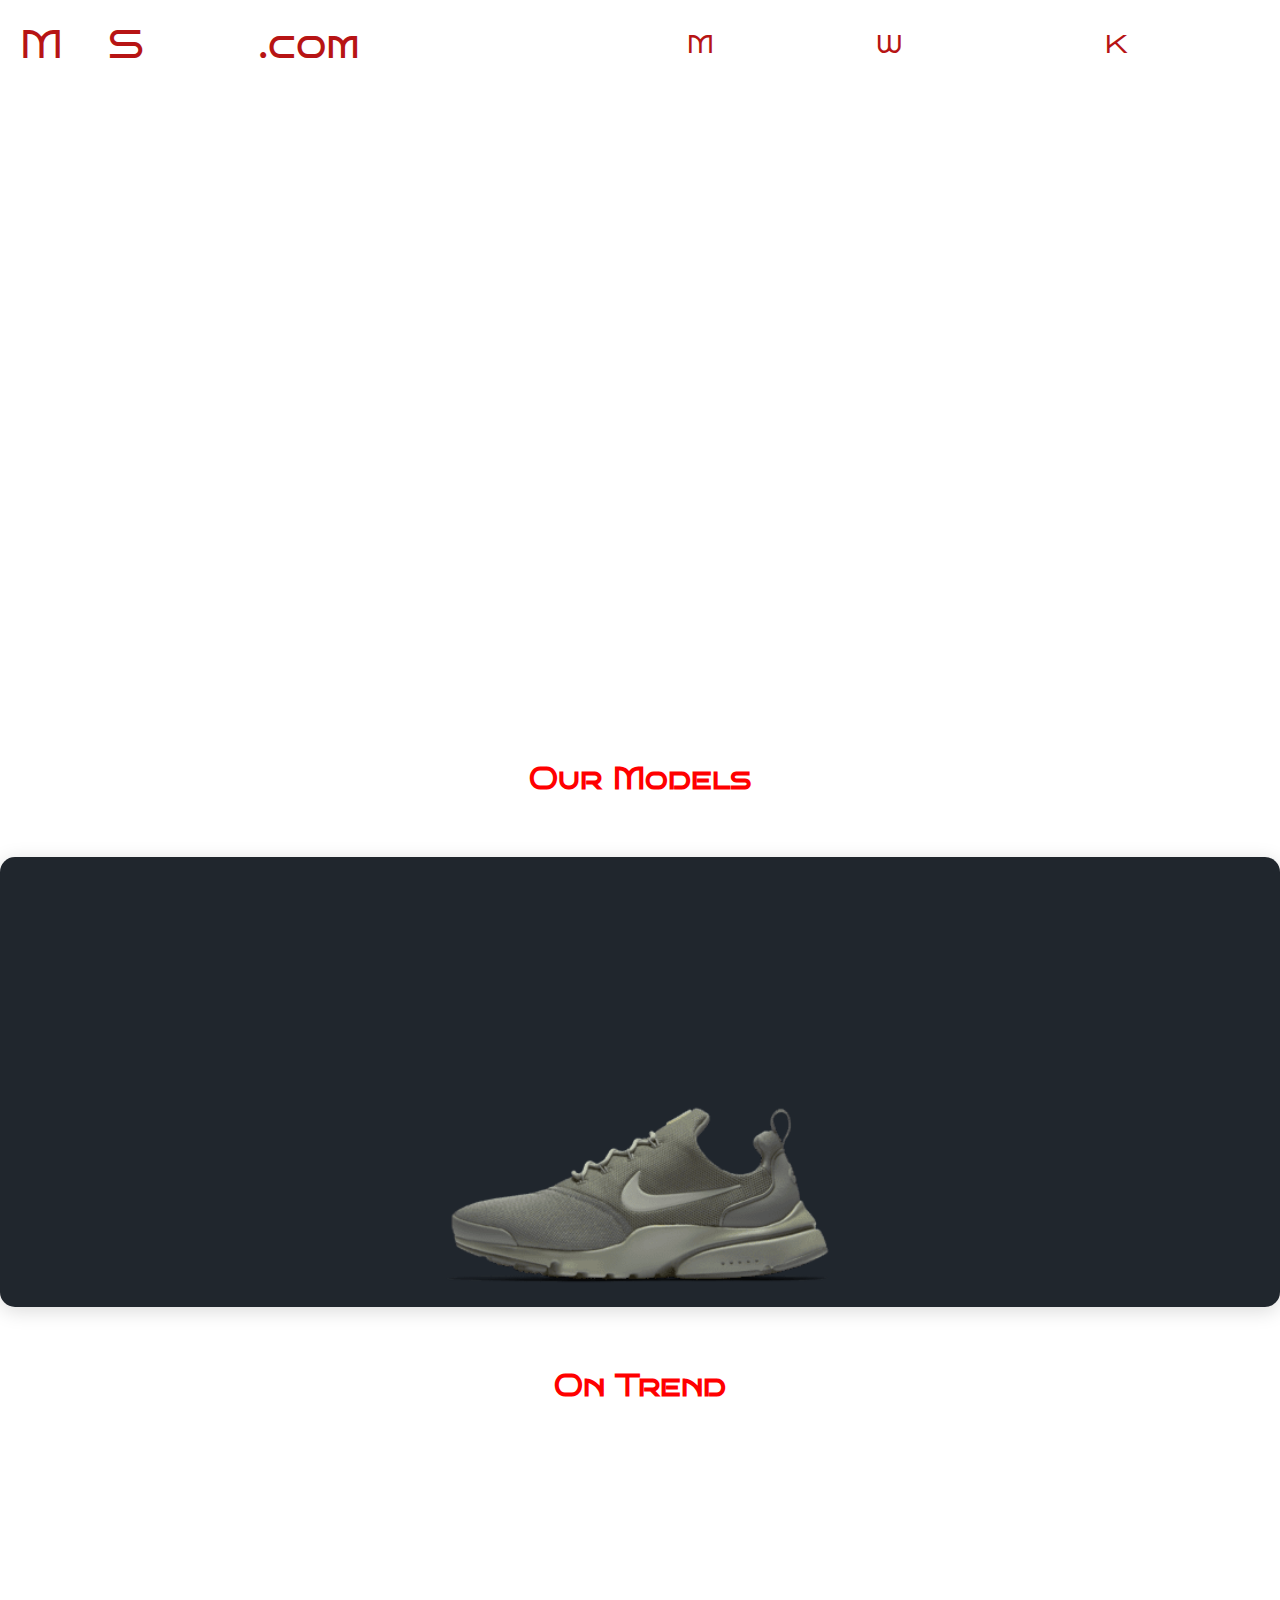
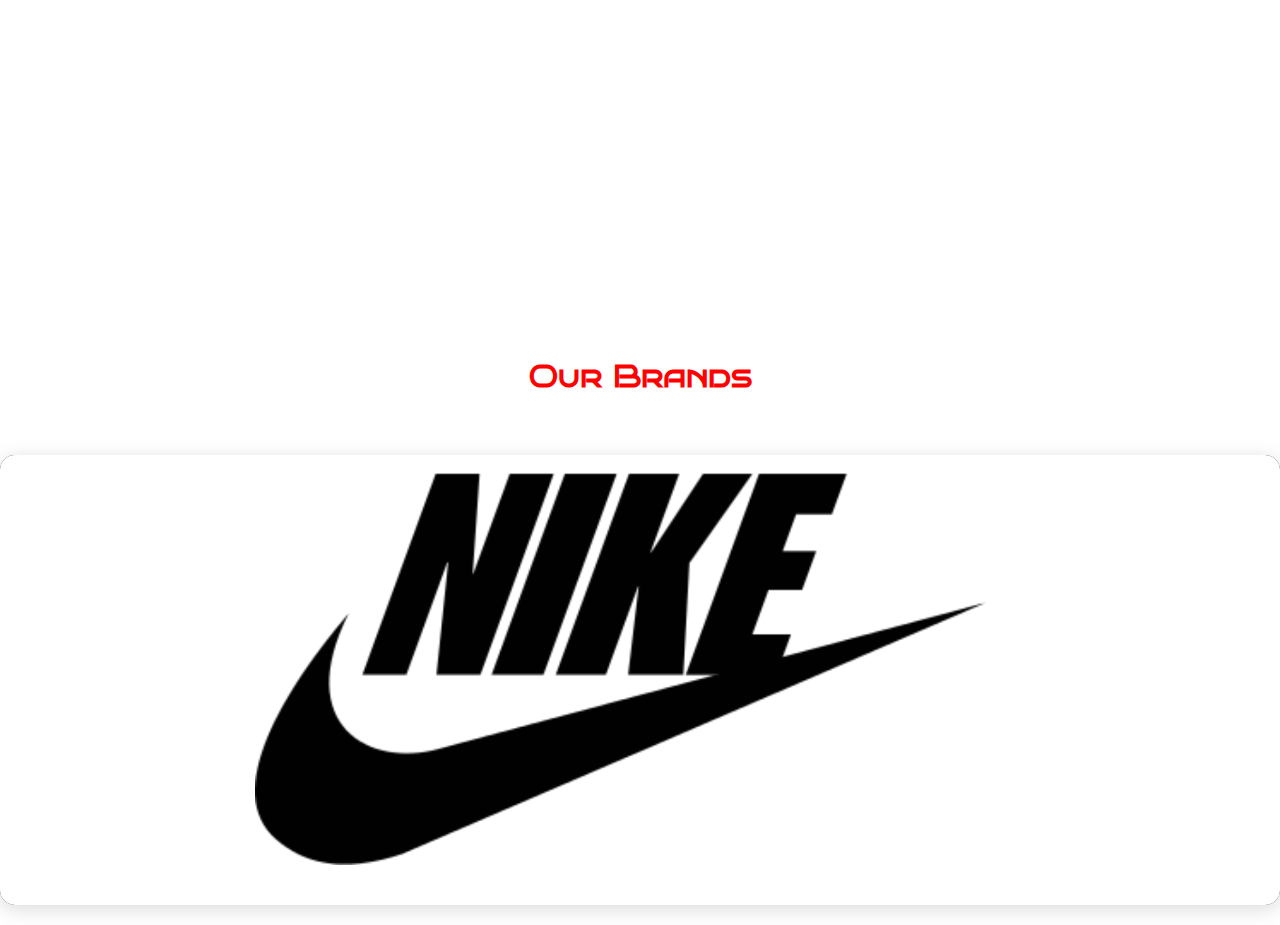
==== pages/landing-page/index.html @ 6eee3ecc "init project after merge" ====
<!DOCTYPE html>
<html lang="en">

<head>
    <meta charset="UTF-8">
    <meta name="viewport" content="width=device-width, initial-scale=1.0">
    <title>Document</title>
    <link href="https://cdnjs.cloudflare.com/ajax/libs/font-awesome/6.5.1/css/all.min.css" rel="stylesheet">
    <link rel="stylesheet" href="style.css">
</head>

<body>
    <header>
        <nav>
            <h1 class="logo"><span>M</span>y <span>S</span>hoes<span>.com</span></h1>
            <input type="checkbox" id="menu-toggle">
            <label for="menu-toggle" class="hamburger">
                <i class="fa-solid fa-bars"></i>
            </label>
            <ul>
                <li class="category"><a href="#"><span>M</span>en</a>
                    <ul>
                        <li><a href="#">City</a></li>
                        <li><a href="#">Baskets</a></li>
                    </ul>
                </li>
                <li class="category"><a href="#"><span>W</span>omen</a>
                    <ul>
                        <li><a href="#">City</a></li>
                        <li><a href="#">Baskets</a></li>
                    </ul>
                </li>
                <li class="category"><a href="#"><span>K</span>ids</a>
                    <ul>
                        <li><a href="#">City</a></li>
                        <li><a href="#">Baskets</a></li>
                    </ul>
                </li>
            </ul>
        </nav>
    </header>
    
    <main>
        <section>
            <h2>Our Models</h2>
            <div class="slider-container">
                <div class="slider1">
                    <img src="../../images/landing-images/chaussure1.png" alt="image1">
                    <img src="../../images/landing-images/chaussure2.png" alt="image2">
                    <img src="../../images/landing-images/chaussure3.png" alt="image3">
                    <img src="../../images/landing-images/chaussure1.png" alt="image1">
                </div>
            </div>

            <section>
                <h2>On Trend</h2>
                <div class="video-container">
                    <iframe class="video-pub"
                        src="https://www.youtube.com/embed/FvAmB_xBCd0?playsinline=1&autoplay=1&mute=1&loop=1&playlist=FvAmB_xBCd0&controls=0&modestbranding=1&showinfo=0&disablekb=1&fs=0&rel=0&origin=http://example.com&iv_load_policy=3"
                        title="YouTube video player" frameborder="0"
                        allow="accelerometer; autoplay; clipboard-write; encrypted-media; gyroscope; picture-in-picture; web-share"
                        allowfullscreen>
                    </iframe>
                </div>
            </section>

            <h2>Our Brands</h2>
            <div class="slider-container">
                <div class="slider2">
                    <img src="../../images/landing-images/logo1.png" alt="">
                    <img src="../../images/landing-images/logo2.png" alt="">
                    <img src="../../images/landing-images/logo3.png" alt="">
                    <img src="../../images/landing-images/logo1.png" alt="">
                </div>
            </div>

        </section>
    </main>
    
</body>
</html>
---- pages/landing-page/style.css ----
@import url('https://fonts.googleapis.com/css2?family=Bruno+Ace+SC&display=swap');

:root {
    --primary-color: rgb(183, 20, 20);
}

* {
    margin: 0;
    padding: 0;
    box-sizing: border-box;
    list-style: none;
    text-decoration: none;
    font-family: "Bruno Ace SC", serif;
}

header {
    background: url(https://cdn.pixabay.com/photo/2016/12/11/12/41/shoes-1899327_1280.jpg);
    background-position: center;
    background-size: cover;
    width: 100%;
    height: 80vh;
}

nav {
    display: flex;
    justify-content: space-between;
    align-items: center;
}

nav .logo{
    color: white;
    font-size: 40px;
    font-weight: 400;
    padding: 20px;
}
h2{
    text-align: center;
    color: red;
    font-size: 30px;
    padding: 40px;
}

nav ul {
    margin-right: 50px;
}

nav ul li {
    display: inline-block;
    padding: 20px 60px;
}

nav ul li a {
    display: inline-block;
    color: white;
    font-size: 25px;
    transition: 0.5s;
}

nav ul li a:hover {
    color: var(--primary-color);
    text-decoration: underline;
    text-decoration-color: white;
    transform: scale(1.2);
}

#menu-toggle {
    display: none;
}

.hamburger {
    display: none;
    font-size: 30px;
    color: var(--primary-color);
    cursor: pointer;
    position: absolute;
    top: 15px;
    right: 20px;
}

span {
    color: var(--primary-color);
}

.category {
    position: relative;
}

.category ul {
    position: absolute;
    top: 60px;
    left: 0;
    display: none;
    background-color: rgba(188, 184, 184, 0.297);
    transition: 0.3s;
}

.category:hover ul {
    display: flex;
    flex-direction: column;
}

.video-container {
    position: relative;
    width: 100%;
    margin-top: 20px;
}

.video-pub {
    width: 100%;
    height: 450px;
    pointer-events: none;
    user-select: none;
}

.slider-container {
    max-width: 100%;
    height: 450px;
    margin: 20px 0;
    border-radius: 15px;
    overflow: hidden;
    background-color: #20262d;
    box-shadow: 0 4px 20px rgba(0, 0, 0, 0.15);
}

.slider1 {
    display: flex;
}

.slider1 img {
    flex-shrink: 0;
    padding: 70px 0;
    width: 100%;
    height: 600px;
    object-fit: contain;
    object-position: center;
    animation: slider-horizontal 15s linear infinite;
}

@keyframes slider-horizontal {
    0% {
        transform: translateX(0);
    }
    100% {
        transform: translateX(-300%);
    }
}

.slider2 {
    height: 100%;
    display: flex;
    flex-direction: column;
    overflow: hidden;
}

.slider2 img{
    flex-shrink: 0;
    padding-bottom: 40px;
    width: 100%;
    height: 450px;
    object-fit: contain;
    object-position: center;
    background-color: white;
    animation: slider-vertical 15s linear infinite;
}

@keyframes slider-vertical {
    0% {
        transform: translateY(0);
    }
    100% {
        transform: translateY(-300%);
    }
}

@media screen and (max-width: 800px) {
    .hamburger {
        display: block;
        z-index: 2;
    }

    nav ul {
        position: absolute;
        top: 0;
        left: 0;
        display: flex;
        flex-direction: column;
        width: 100%;
        height: 100vh;
        background-color: rgba(248, 247, 247, 0.8);
        justify-content: center;
        align-items: center;
        backdrop-filter: blur(7px);
        transform: translateX(-100%);
        transition: transform 0.5s ease;
    }

    #menu-toggle:checked+label+ul {
        transform: translateX(0);
    }

    nav ul li {
        width: 100%;
        text-align: center;
    }

    nav ul li a {
        font-size: 30px;
        padding: 10px;
        color: rgb(92, 90, 90);
    }

    nav ul li a:hover {
        color: var(--primary-color);
        text-decoration: underline;
        text-decoration-color: rgb(28, 28, 28);
        transform: scale(1.2);
    }
}
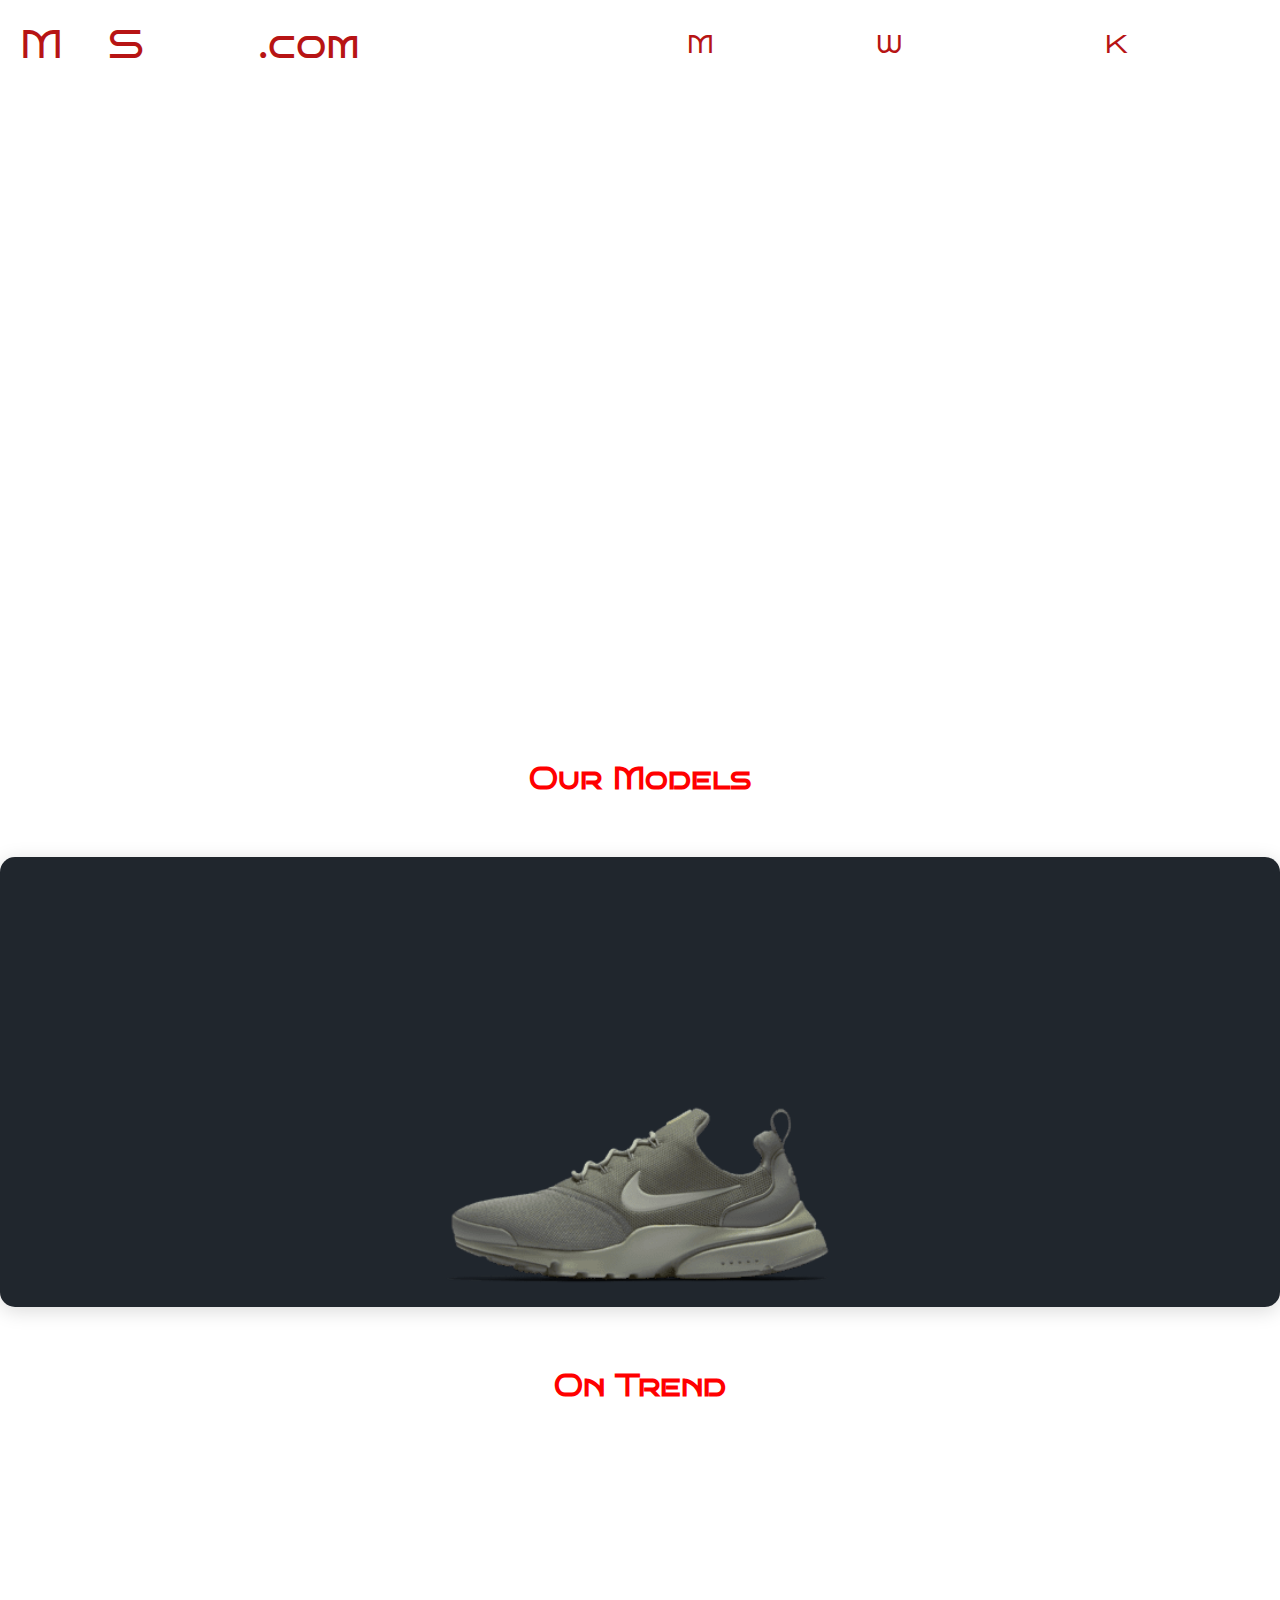
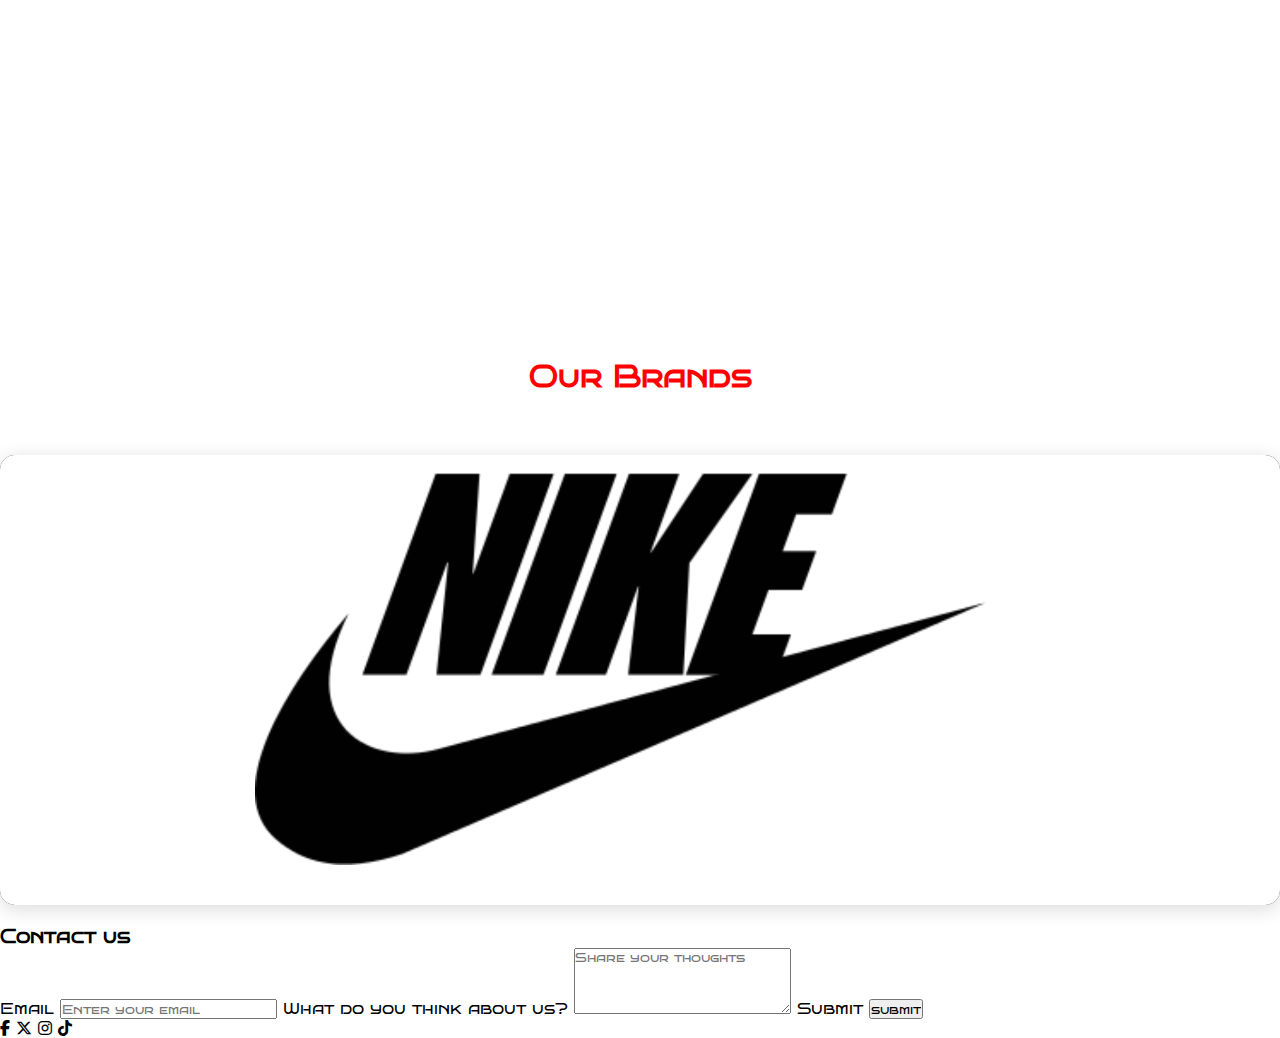
==== commit 6265d451: "new footer" ====
--- a/pages/landing-page/index.html
+++ b/pages/landing-page/index.html
@@ -76,6 +76,26 @@
 
         </section>
     </main>
+    <footer>
+        <h3>Contact us</h3>
+        <div class="footer-container">
+            <label for="email">Email</label>
+            <input type="email" name="email" id="email" placeholder="Enter your email">
+
+            <label for="text-area">What do you think about us?</label>
+            <textarea name="text-area" id="text-area" rows="4" placeholder="Share your thoughts"></textarea>
+
+            <label for="submit">Submit</label>
+            <input type="submit" value="submit" class="submit">
+
+            <div class="link">
+                <i class="fa-brands fa-facebook-f"></i>
+                <i class="fa-brands fa-x-twitter"></i>
+                <i class="fa-brands fa-instagram"></i>
+                <i class="fa-brands fa-tiktok"></i>
+            </div>
+        </div>
+    </footer>
     
 </body>
 </html>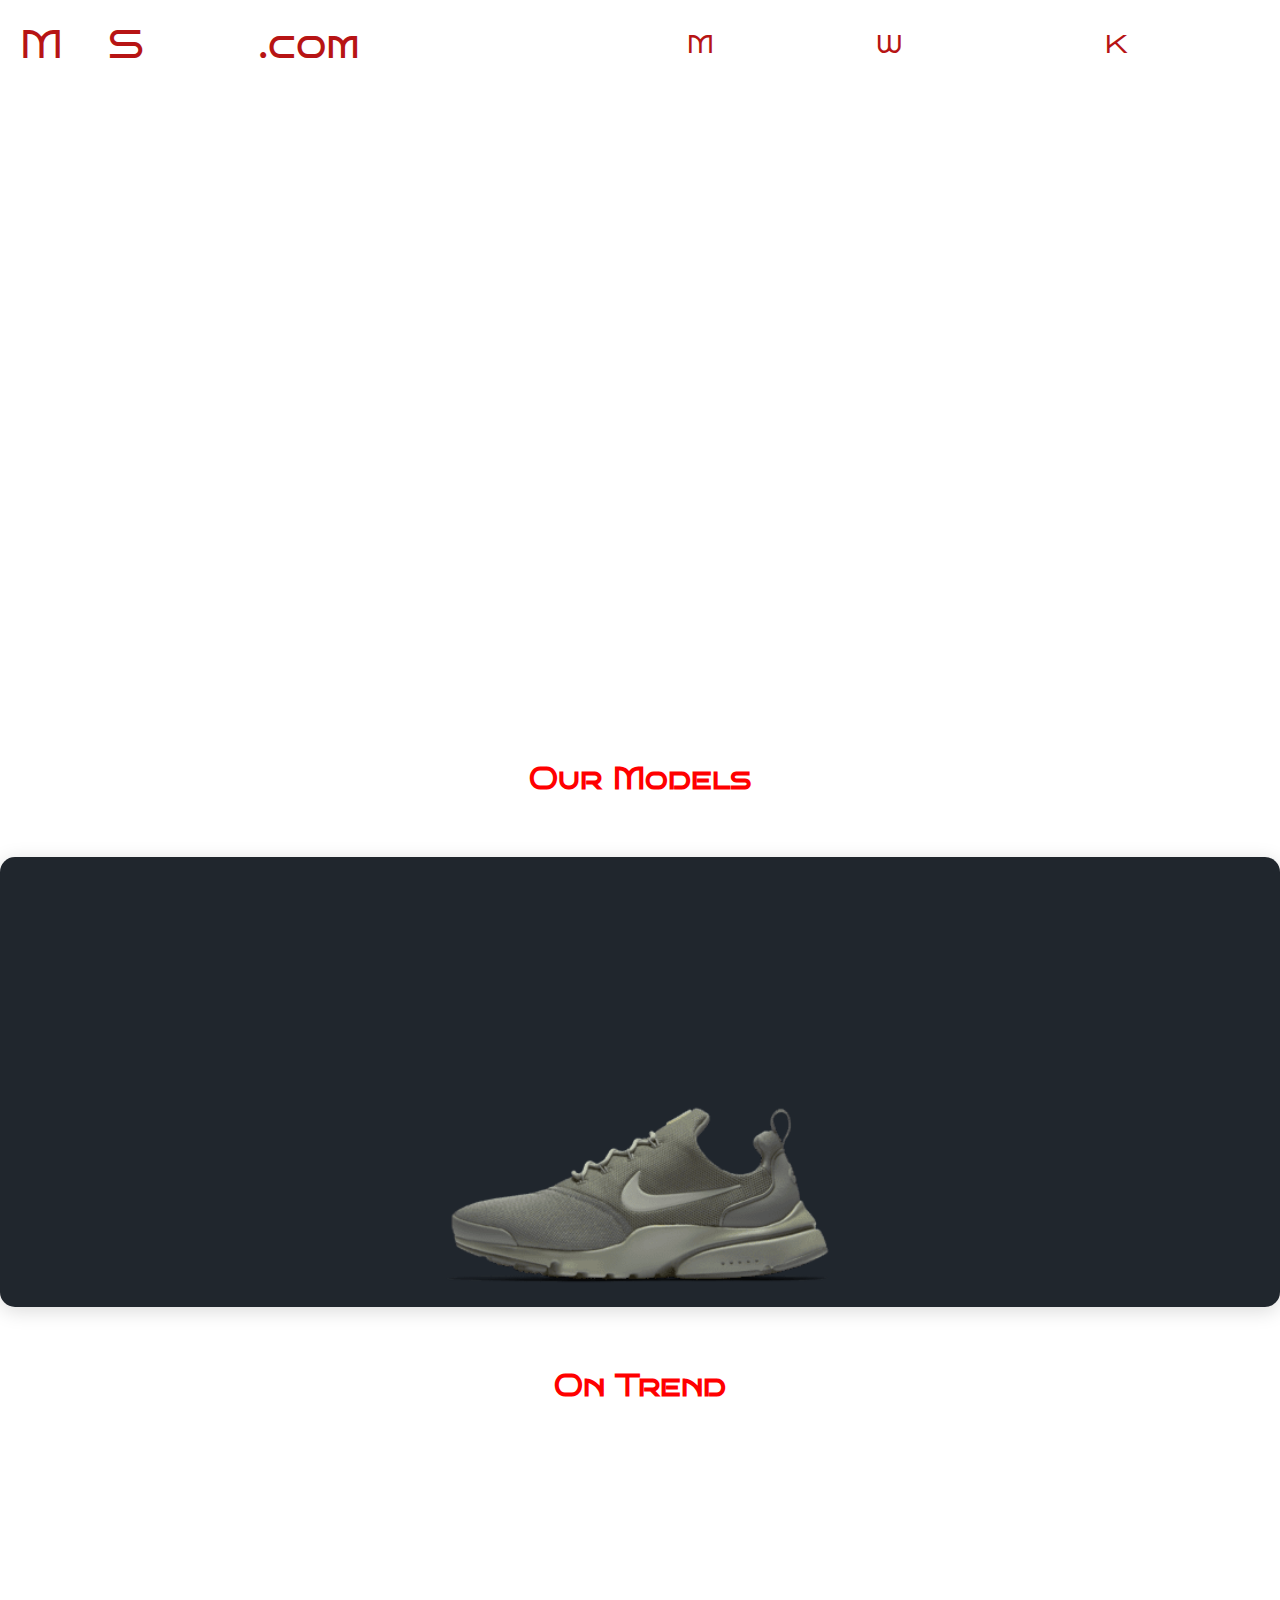
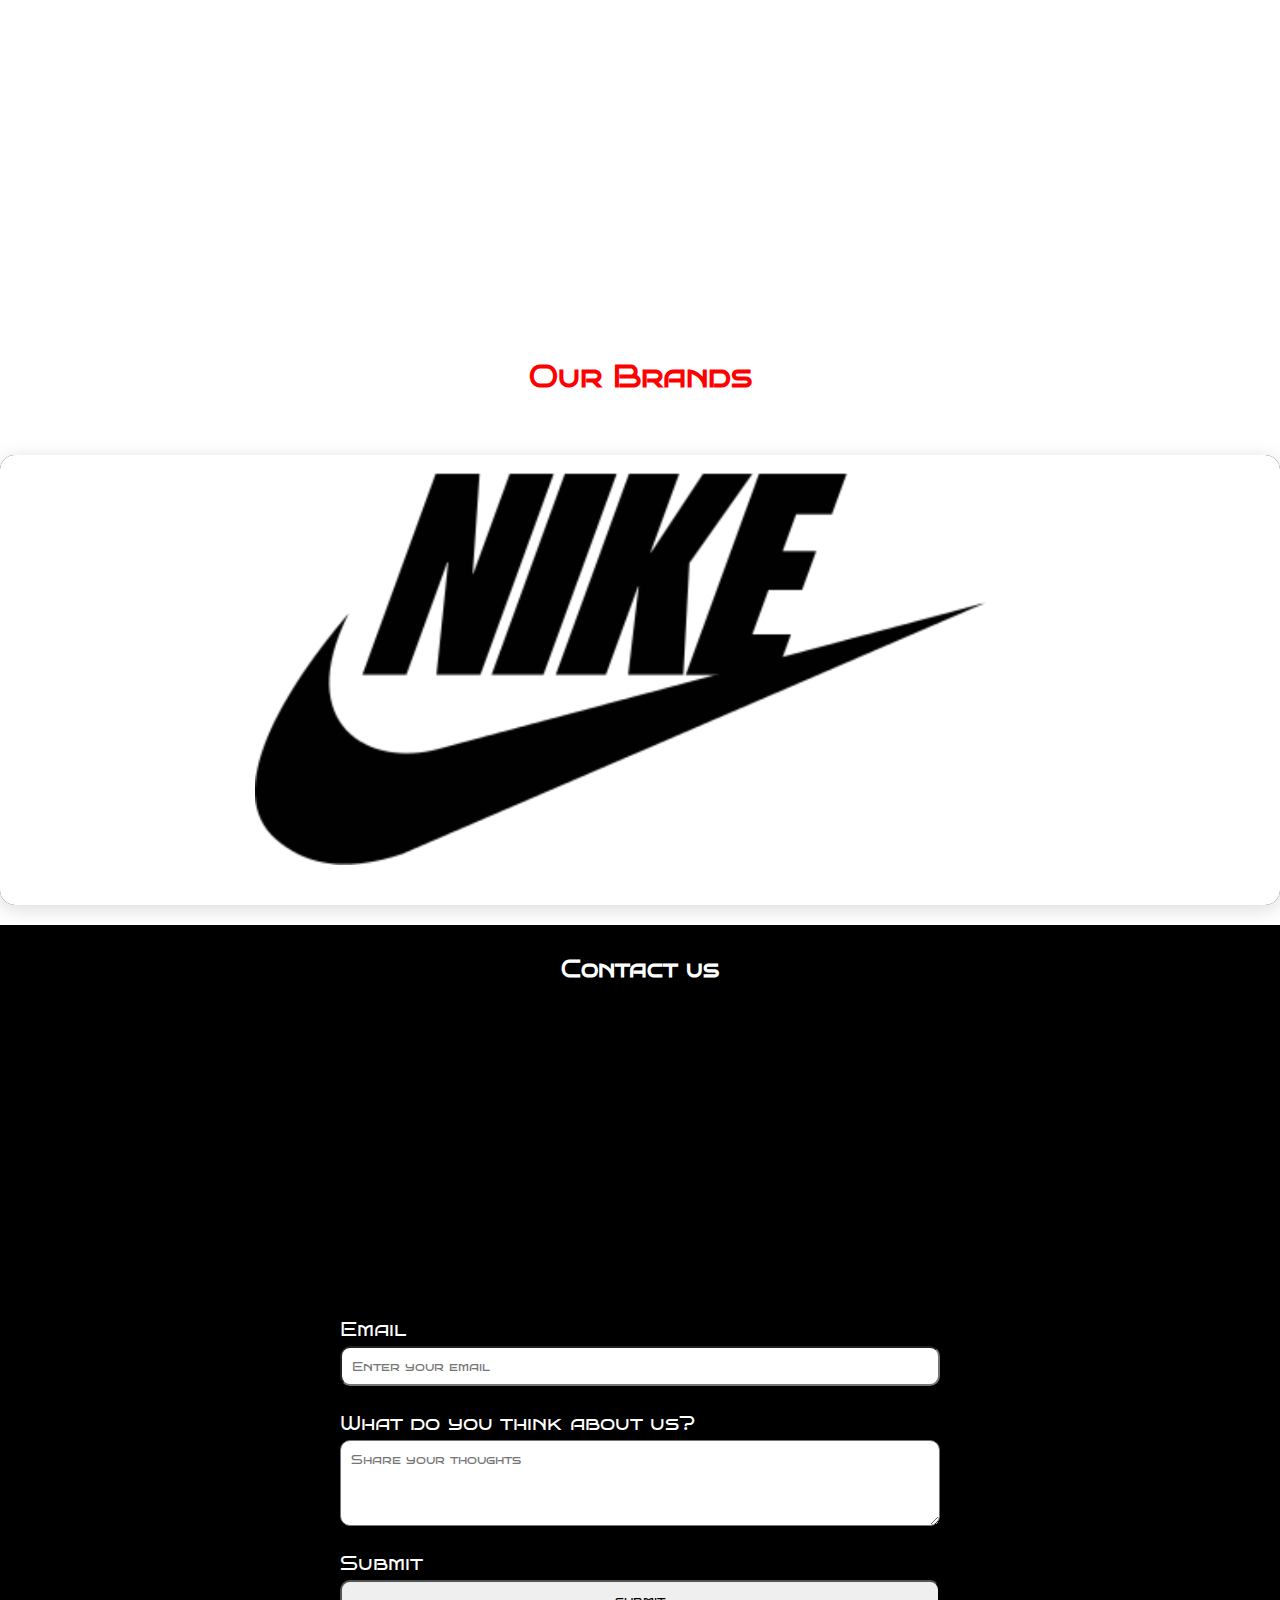
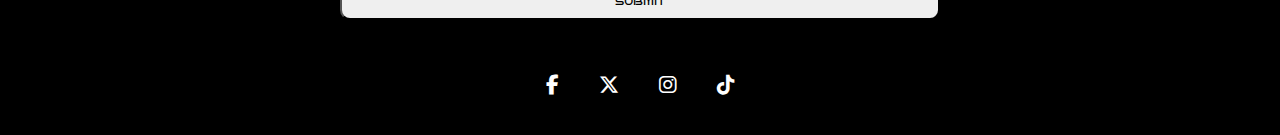
==== commit d5ec84e9: "footer feqture updated" ====
--- a/pages/landing-page/index.html
+++ b/pages/landing-page/index.html
@@ -39,7 +39,7 @@
             </ul>
         </nav>
     </header>
-    
+
     <main>
         <section>
             <h2>Our Models</h2>
@@ -96,6 +96,7 @@
             </div>
         </div>
     </footer>
-    
+
 </body>
+
 </html>--- a/pages/landing-page/style.css
+++ b/pages/landing-page/style.css
@@ -215,4 +215,61 @@
         text-decoration-color: rgb(28, 28, 28);
         transform: scale(1.2);
     }
-}+}
+footer {
+    background-color: black;
+    height: 90vh;
+    color: white;
+    font-size: 20px;
+    display: flex;
+    flex-direction: column;
+    align-items: center;
+    justify-content: space-between;
+    padding: 20px;
+}
+
+footer h3 {
+    padding: 10px 0;
+}
+
+.footer-container {
+    display: flex;
+    flex-direction: column;
+    align-items: flex-start;
+    width: 80%;
+    max-width: 600px;
+}
+
+.footer-container label {
+    margin: 10px 0 5px;
+}
+
+footer input, 
+footer textarea {
+    border-radius: 10px;
+    padding: 10px;
+    width: 100%;
+    box-sizing: border-box;
+    margin-bottom: 15px;
+}
+
+.link {
+    margin-top: 20px;
+    display: flex;
+    justify-content: center;
+    width: 100%;
+}
+
+.link i {
+    margin: 10px;
+    padding: 10px;
+    transform: scale(1);
+    transition: transform 0.2s, background-color 0.2s, color 0.2s;
+}
+
+.link i:hover {
+    transform: scale(1.2);
+    background-color: white;
+    color: black;
+    border-radius: 10px;
+}
